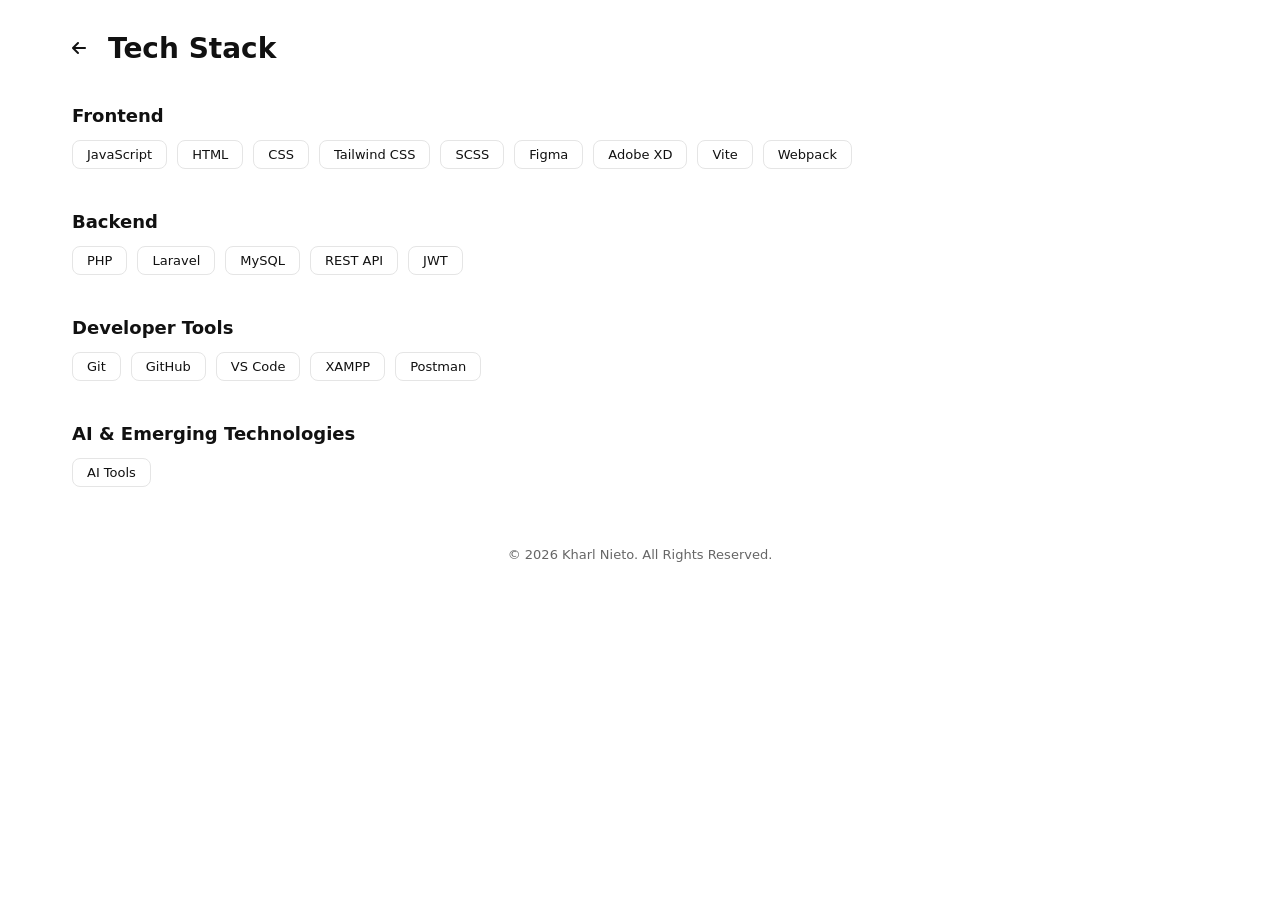
==== techstack.html @ 87a8b2c5 "initial commit" ====
<!DOCTYPE html>
<html lang="en" data-theme="light">
<head>
<meta charset="UTF-8" />
<meta name="viewport" content="width=device-width, initial-scale=1.0" />
<title>Tech Stack – Kharl Nieto</title>

<!-- Font Awesome -->
<link rel="stylesheet" href="https://cdnjs.cloudflare.com/ajax/libs/font-awesome/6.4.2/css/all.min.css">

<style>
/* ================= THEME VARIABLES ================= */
:root {
  --bg: #ffffff;
  --text: #111111;
  --muted: #666666;
  --border: #e5e5e5;
  --chip-bg: #ffffff;
}

[data-theme="dark"] {
  --bg: #0f0f0f;
  --text: #f5f5f5;
  --muted: #aaaaaa;
  --border: #2a2a2a;
  --chip-bg: #1f1f1f;
}

/* ================= BASE ================= */
* {
  box-sizing: border-box;
  font-family: Inter, system-ui, sans-serif;
}

body {
  margin: 0;
  background: var(--bg);
  color: var(--text);
}

.container {
  max-width: 1200px;
  margin: auto;
  padding: 32px;
}

/* ================= HEADER ================= */
.header {
  display: flex;
  align-items: center;
  gap: 16px;
  margin-bottom: 40px;
}

.back-link {
  text-decoration: none;
  color: var(--text);
  font-weight: 500;
}

.back-link i {
  margin-right: 6px;
}

.header h1 {
  font-size: 28px;
  margin: 0;
}

/* ================= STACK SECTIONS ================= */
.stack-section {
  margin-bottom: 42px;
}

.stack-section h3 {
  margin-bottom: 14px;
  font-size: 18px;
}

/* ================= CHIPS ================= */
.chip-group {
  display: flex;
  flex-wrap: wrap;
  gap: 10px;
}

.chip {
  padding: 6px 14px;
  font-size: 13px;
  border-radius: 8px;
  background: var(--chip-bg);
  border: 1px solid var(--border);
  transition: all 0.2s ease;
  cursor: default;
}

.chip:hover {
  transform: translateY(-2px);
}

/* ================= FOOTER ================= */
.footer {
  margin-top: 60px;
  text-align: center;
  color: var(--muted);
  font-size: 13px;
}
</style>
</head>

<body>

<div class="container">

  <!-- HEADER -->
  <div class="header">
    <a href="index.html" class="back-link">
      <i class="fas fa-arrow-left"></i> 
    </a>
    <h1>Tech Stack</h1>
  </div>

  <!-- FRONTEND -->
  <section class="stack-section">
    <h3>Frontend</h3>
    <div class="chip-group">
      <span class="chip">JavaScript</span>
      <span class="chip">HTML</span>
      <span class="chip">CSS</span>
      <span class="chip">Tailwind CSS</span>
      <span class="chip">SCSS</span>
      <span class="chip">Figma</span>
      <span class="chip">Adobe XD</span>
      <span class="chip">Vite</span>
      <span class="chip">Webpack</span>
    </div>
  </section>

  <!-- BACKEND -->
  <section class="stack-section">
    <h3>Backend</h3>
    <div class="chip-group">
      <span class="chip">PHP</span>
      <span class="chip">Laravel</span>
      <span class="chip">MySQL</span>
      <span class="chip">REST API</span>
      <span class="chip">JWT</span>
    </div>
  </section>

  <!-- DEVOPS / TOOLS -->
  <section class="stack-section">
    <h3>Developer Tools</h3>
    <div class="chip-group">
      <span class="chip">Git</span>
      <span class="chip">GitHub</span>
      <span class="chip">VS Code</span>
      <span class="chip">XAMPP</span>
      <span class="chip">Postman</span>
    </div>
  </section>

  <!-- AI / EMERGING -->
  <section class="stack-section">
    <h3>AI & Emerging Technologies</h3>
    <div class="chip-group">
      <span class="chip">AI Tools</span>
    </div>
  </section>

  <!-- FOOTER -->
  <div class="footer">
    © 2026 Kharl Nieto. All Rights Reserved.
  </div>

</div>

<script>
  const savedTheme = localStorage.getItem("theme");
  if (savedTheme) {
    document.documentElement.setAttribute("data-theme", savedTheme);
  }
</script>

</body>
</html>
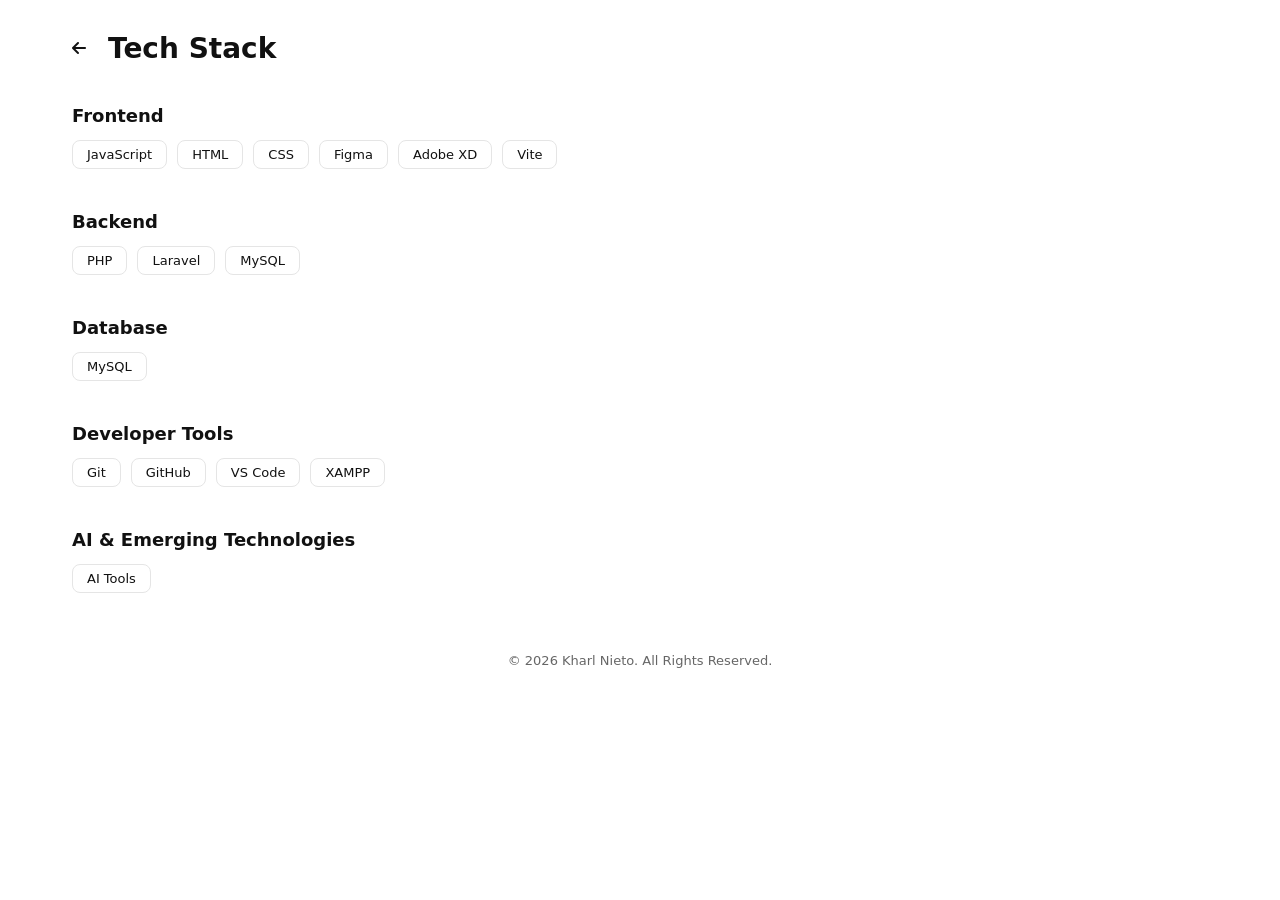
==== commit 70f096d2: "update" ====
--- a/techstack.html
+++ b/techstack.html
@@ -127,12 +127,9 @@
       <span class="chip">JavaScript</span>
       <span class="chip">HTML</span>
       <span class="chip">CSS</span>
-      <span class="chip">Tailwind CSS</span>
-      <span class="chip">SCSS</span>
       <span class="chip">Figma</span>
       <span class="chip">Adobe XD</span>
       <span class="chip">Vite</span>
-      <span class="chip">Webpack</span>
     </div>
   </section>
 
@@ -143,8 +140,16 @@
       <span class="chip">PHP</span>
       <span class="chip">Laravel</span>
       <span class="chip">MySQL</span>
-      <span class="chip">REST API</span>
-      <span class="chip">JWT</span>
+     
+     
+    </div>
+  </section>
+
+  <!-- DATABASE -->
+  <section class="stack-section">
+    <h3>Database</h3>
+    <div class="chip-group">
+      <span class="chip">MySQL</span>
     </div>
   </section>
 
@@ -156,7 +161,6 @@
       <span class="chip">GitHub</span>
       <span class="chip">VS Code</span>
       <span class="chip">XAMPP</span>
-      <span class="chip">Postman</span>
     </div>
   </section>
 
